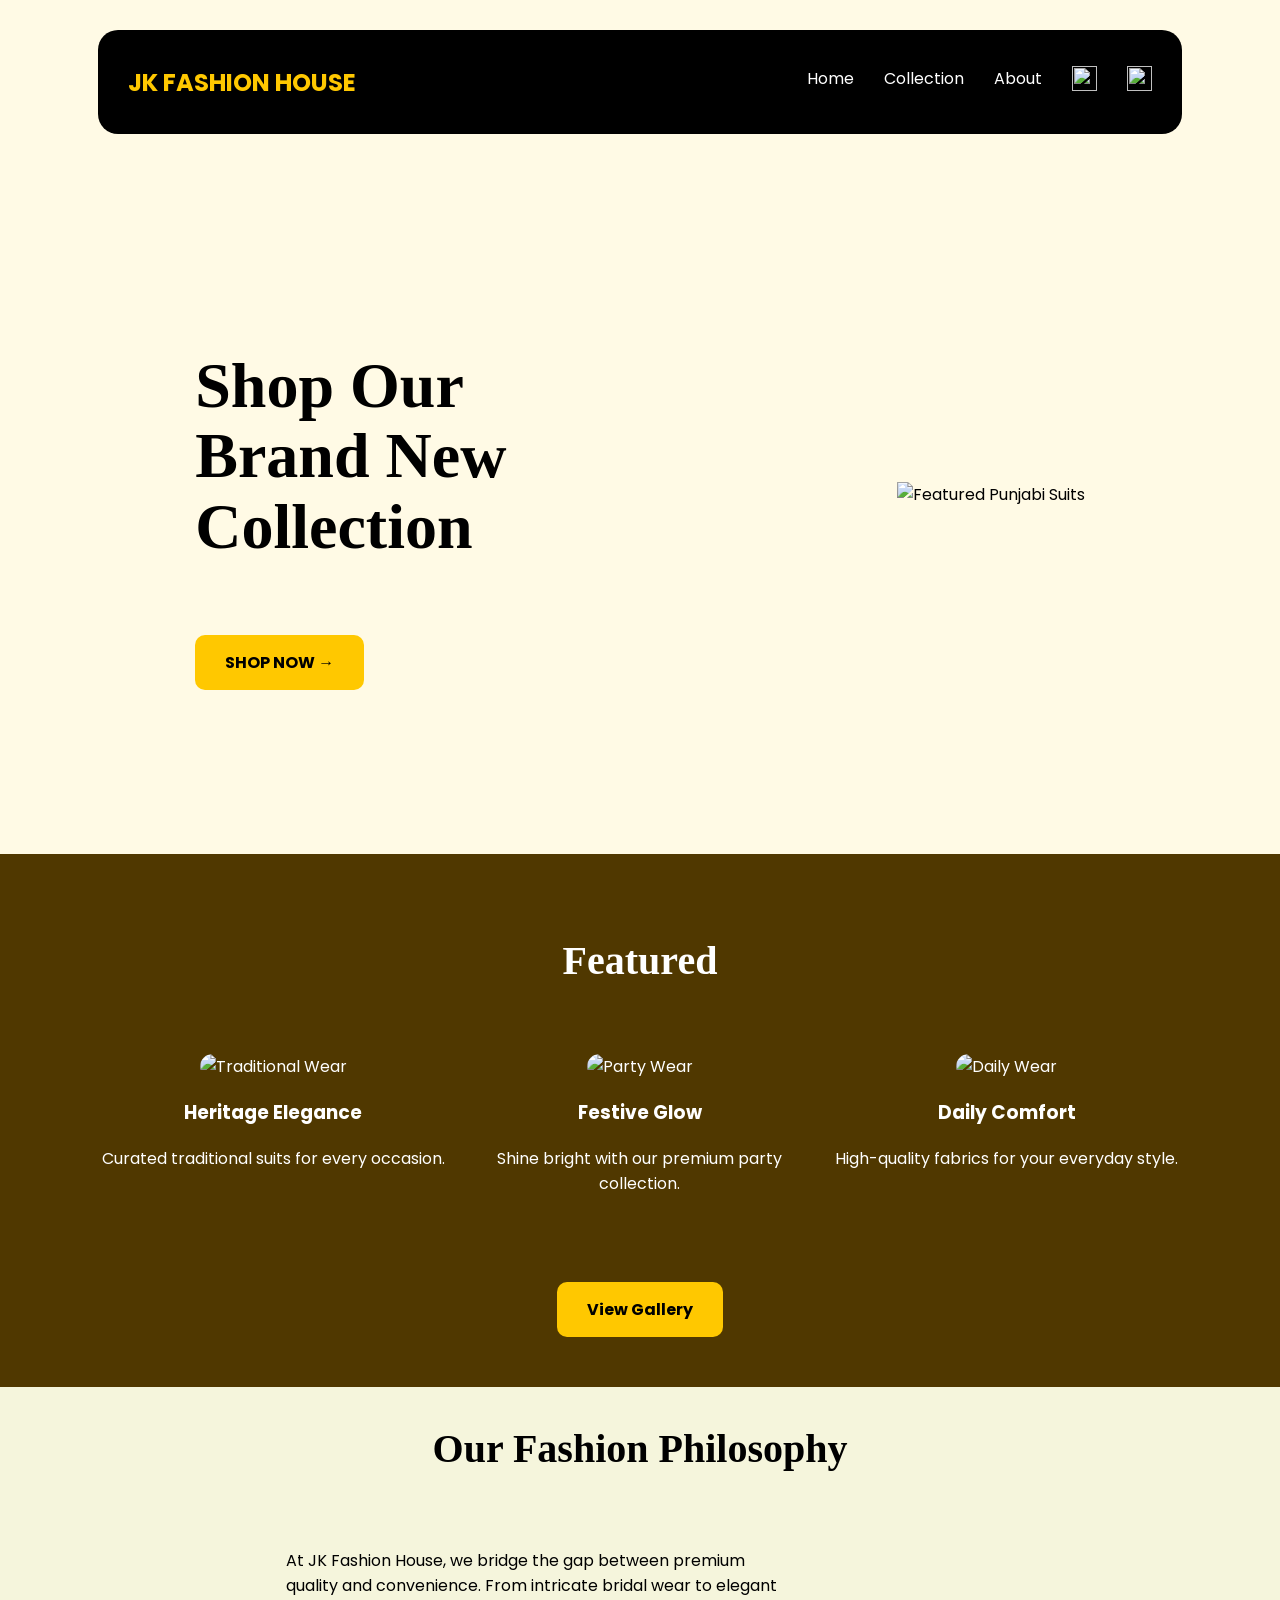
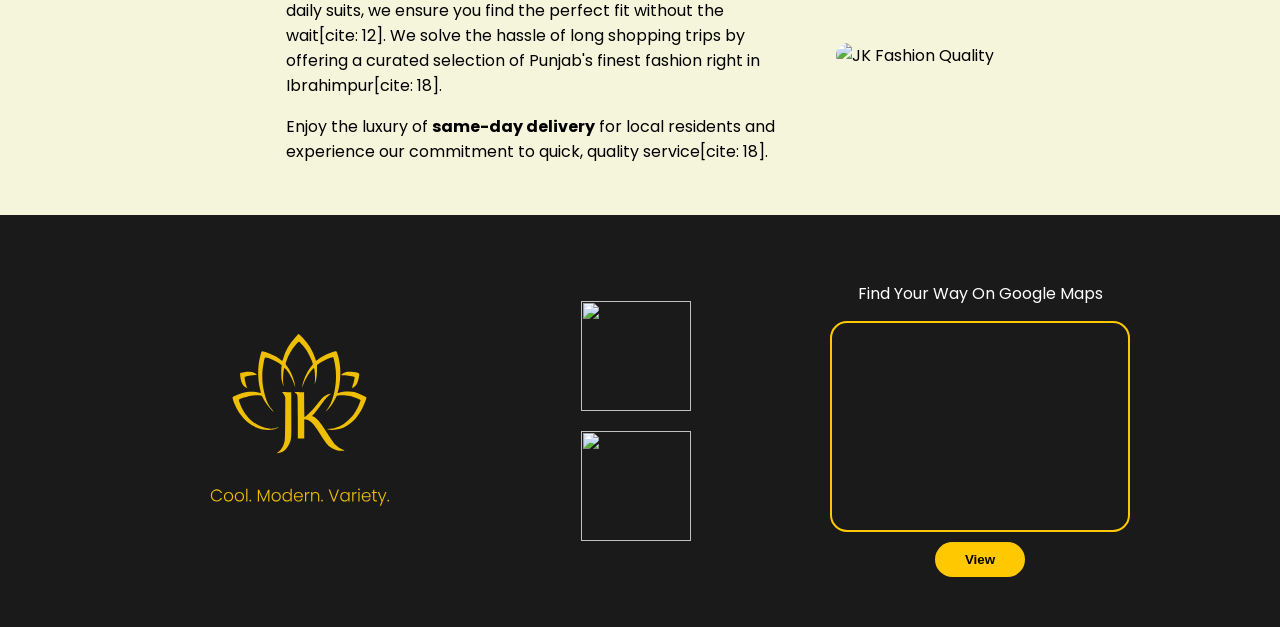
==== index.html @ 8bbc5f59 "Initial launch of JK Fashion House website" ====
<!DOCTYPE html>
<html lang="en">
<head>
    <meta charset="UTF-8">
    <meta name="viewport" content="width=device-width, initial-scale=1.0">
    <title>JK Fashion House | Ibrahimpur, Punjab</title>
    <link rel="stylesheet" href="style.css">
    <link href="https://fonts.googleapis.com/css2?family=Playfair+Display:wght@700&family=Poppins:wght@300;400;600&display=swap" rel="stylesheet">
</head>
<body>

    <nav class="navbar">
        <div class="logo"> <a class = "logo" href="#home">JK FASHION HOUSE</a></div>
        <ul class="nav-links">
            <li><a href="#home">Home</a></li>
            <li><a href="#collection">Collection</a></li>
            <li><a href="#about">About</a></li>
            <li><a href="https://instagram.com/jk_fashion_house_" target="_blank" class="icon"><img src="images/Instagram.svg" alt=""></a></li>
            <li><a href="tel:+919876314409" class="icon"> <img src="images/Phone.svg" alt=""></a></li>
        </ul>
    </nav>

    <section id="home" class="hero">
        <div class="hero-content">
            <h1>Shop Our<br>Brand New<br>Collection</h1>
            <a href="#collection" class="btn-primary">SHOP NOW →</a>
        </div>
        <div class="hero-image">
            <img src="images/Hero Img.png" alt="Featured Punjabi Suits">
        </div>
    </section>

    <section id="collection" class="featured-section">
        <h2>Featured</h2>
        <div class="collection-grid">
            <div class="card">
                <img src="images/feature img1.png" alt="Traditional Wear">
                <h3>Heritage Elegance</h3>
                <p>Curated traditional suits for every occasion.</p>
            </div>
            <div class="card">
                <img src="images/feature img2.png" alt="Party Wear">
                <h3>Festive Glow</h3>
                <p>Shine bright with our premium party collection.</p>
            </div>
            <div class="card">
                <img src="images/feature img3.png" alt="Daily Wear">
                <h3>Daily Comfort</h3>
                <p>High-quality fabrics for your everyday style.</p>
            </div>
        </div>
        <div class="gallery-cta">
            <a href="gallery.html" class="btn-gallery" style="text-decoration: none;">View Gallery</a>
            
        </div>
    </section>

    <section id="about" class="about-section">
        <h2>Our Fashion Philosophy</h2>
        <div class="about-container">
            <div class="about-content">
                <p>At JK Fashion House, we bridge the gap between premium quality and convenience. From intricate bridal wear to elegant daily suits, we ensure you find the perfect fit without the wait[cite: 12]. We solve the hassle of long shopping trips by offering a curated selection of Punjab's finest fashion right in Ibrahimpur[cite: 18].</p>
                <p>Enjoy the luxury of <strong>same-day delivery</strong> for local residents and experience our commitment to quick, quality service[cite: 18].</p>
            </div>
            <div class="about-image">
                <img src="images/about img1.png" alt="JK Fashion Quality">
            </div>
        </div>
    </section>

    <footer>
        <div class="footer-grid">
            <div class="footer-brand">
                <h2 class="footer-logo"> <img src="Images/logo.svg" alt="jk fashion house logo"></h2>
            </div>
            <div class="footer-contact">
                <li><a href="https://instagram.com/jk_fashion_house_" target="_blank" class="icon"><img src="images/Instagramw.svg" alt=""></a></li>
               
                <li><a href="tel:+919876314409" class="icon"> <img src="images/Phonew.svg" alt=""> </a></li>
            </div>
            <div class="footer-map">
    <p>Find Your Way On Google Maps</p> <div class="map-container">
        <iframe 
                 src="https://www.google.com/maps/embed?pb=!1m18!1m12!1m3!1d3412.8149960492856!2d76.1540773!3d31.1981426!2m3!1f0!2f0!3f0!3m2!1i1024!2i768!4f13.1!3m3!1m2!1s0x391abf4a02b1e5c7%3A0xc818944be6354df9!2sJK%20Fashion%20House!5e0!3m2!1sen!2sca!4v1774807810191!5m2!1sen!2sca" loading="lazy" referrerpolicy="no-referrer-when-downgrade"
            width="100%" 
            height="200" 
            style="border:0;" 
            allowfullscreen="" 
            loading="lazy" 
            referrerpolicy="no-referrer-when-downgrade">
        </iframe>
    </div>
    <div style="margin-top: 10px;">
        <button class="btn-view"><a href="https://share.google/s5hRpZhei7dYuLaca" target="_blank">View</a></button> </div>
</div>
</div>
            
    </footer>

</body>
</html>
---- style.css ----
/* General Styles */
:root {
    --gold: #FFC800;
    --black: #000000;
    --beige: rgba(255, 250, 229, 1);
    --dark-grey: #1A1A1A;
}




/* --- Animation: Button Pop --- */
.btn-primary, .btn-gallery, .btn-view {
    transition: all 0.3s cubic-bezier(0.175, 0.885, 0.32, 1.275); /* Bouncy feel */
    cursor: pointer;
}

.btn-primary:hover, .btn-gallery:hover, .btn-view:hover {
    transform: scale(1.1); /* Makes the button "pop" out */
    box-shadow: 0px 10px 20px rgba(212, 175, 55, 0.4); /* Gold glow */
}

.btn-primary:active {
    transform: scale(0.95); /* Slight "press" effect when clicked */
}

/* --- Card Hover Effect --- */
.card {
    transition: transform 0.4s ease, box-shadow 0.4s ease;
}

.card:hover {
    transform: translateY(-10px); /* Lifts the card up  */
    box-shadow: 0 15px 30px rgba(0,0,0,0.1);
}

/* --- Lightbox / Modal Styles --- */
.modal {
    display: none; 
    position: fixed; 
    z-index: 1000; 
    padding-top: 50px; 
    left: 0; top: 0;
    width: 100%; height: 100%; 
    background-color: rgba(0,0,0,0.9); 
    cursor: zoom-out;
}

.modal-content {
    margin: auto;
    display: block;
    max-width: 80%;
    max-height: 80vh;
    animation: zoomIn 0.3s; /* Smooth pop-in for the image */
}

@keyframes zoomIn {
    from {transform: scale(0)} 
    to {transform: scale(1)}
}

.close {
    position: absolute;
    top: 20px;
    right: 35px;
    color: #f1f1f1;
    font-size: 40px;
    font-weight: bold;
    cursor: pointer;
}
.nav-links a:hover {
    transform: scale(1.1);
    transition: transform 0.3s ease;
    color: var(--gold);
    text-decoration: underline;
    text-align: center;
}

.nav-links a img:hover {
    transform: scale(1.2);
    transition: transform 0.3s ease;
}






body {
    margin: 0;
    font-family: 'Poppins', sans-serif;
    background-color: var(--beige);
    color: var(--black);
}

/* Navbar [cite: 1, 2] */
.navbar {
    display: flex;
    justify-content: space-between;
    padding: 20px 30px;
    background: var(--black);
    color: var(--gold);
    align-items: center;
    border-radius: 20px;
    margin: auto;
    margin-top: 30px;
    max-width: 80%;
}

.logo { font-weight: bold; font-size: 1.5rem; }

.nav-links { display: flex; list-style: none; gap: 30px; }

.nav-links a { color: white; text-decoration: none; font-size: 1rem; }
.nav-links img { width: 25px; height: 25px; }

/* Hero [cite: 3, 4] */
#home { background: url() no-repeat center center/cover; }
.hero { display: flex; align-items: center; justify-content: center; justify-content: space-around; min-height: 80vh; }

.hero-content h1 { 
    font-family: 'Averia Serif Libre', serif; 
    font-size: 4rem; 
    line-height: 1.1;
}

.btn-primary {
    display: inline-block;
    background: var(--gold);
    color: black;
    padding: 15px 30px;
    text-decoration: none;
    border-radius: 10px;
    font-weight: bold;
    margin-top: 20px;
}

.btn-gallery {
    display: inline-block;
    background: var(--gold);
    color: black;
    padding: 15px 30px;
    text-decoration: none;
    border-radius: 10px;
    font-weight: bold;
    margin-top: 20px;
}

/*Collection [cite: 9, 10, 11, 12] */
#collection { padding: 50px; text-align: center; }
.featured-section h2 { font-family: 'Averia Serif Libre', serif; font-size: 2.5rem; margin-bottom: 20px; }
#collection {background-color: #503800; color: white;}
/* Cards [cite: 5, 6, 7, 8] */
.collection-grid { 
    display: grid; 
    grid-template-columns: repeat(3, 1fr); 
    gap: 20px; 
    padding: 50px; 
}

.card img { width: 100%; border-radius: 15px; }

/* About [cite: 14, 15] */
#about { padding: 5px; text-align: left; background-color: beige; color: black; }
.about-container { display: flex; flex-direction: row; align-items: center; justify-content: center; }
.about-container .about-content { max-width: 500px; margin-right: 50px; }
#about h2 { font-family: 'Averia Serif Libre', serif; font-size: 2.5rem; margin-bottom: 60px; text-align: center; }
.about-image img { border-radius: 25px; }
.about-container {margin-bottom: 30px;}



/* Footer [cite: 13, 16] */
footer {
    background: var(--dark-grey);
    color: white;
    padding: 40px;
    text-align: center;
}

.gold-text { color: var(--gold); }

.footer-grid {
    display: grid;
    grid-template-columns: repeat(3, 1fr);
    gap: 20px;
    max-width: 1000px;
    margin: auto;
}

.footer-brand {
    display: flex;
    flex-direction: column;
    align-items: center;
    justify-content: center;
}
.footer-logo {
    display: flex;
    align-items: center;
    justify-content: center;
}
.footer-logo img {
    width: 180px;
    height: auto;
}
.btn-view {
    background: var(--gold);
    border: none;
    padding: 8px 25px;
    border-radius: 15px;
    cursor: pointer;
}

.footer-contact {
    display: flex;
    flex-direction: column;
    align-items: center;
    justify-content: center;
}
.footer-contact li {
    list-style: none;
    margin: 10px 0;
}
.footer-contact img {
    width: 110px;
    height: 110px;
    vertical-align: middle;
    margin-right: 8px;
}
.logo a {
    color: var(--gold);
    text-decoration: none;
}
.footer-map p {
    margin-bottom: 15px;
}
.footer-map .btn-view {
    background: var(--gold);
    border: none;
    padding: 10px 30px;
    border-radius: 20px;
    cursor: pointer;
}

.footer-map .btn-view a {
    color: black;
    text-decoration: none;
    font-weight: bold;
}

/* Footer Map Container */
.footer-map {
    flex: 1;
    min-width: 300px;
    padding: 10px;
}

.map-container {
    margin-top: 15px;
    border: 2px solid var(--gold); /* Adds a premium gold border around the map */
    border-radius: 17px;
    overflow: hidden;
    transition: transform 0.3s ease;
}

.map-container:hover {
    transform: scale(1.02); /* Slight pop effect when hovering over the map */
}






/*Gallery page

/* Gallery Page Specifics */
.gallery-container {
    padding: 80px 50px;
    background-color: var(--beige);
}

.gallery-header {
    text-align: center;
    margin-bottom: 50px;
}

.gallery-header h1 {
    font-family: 'Playfair Display', serif;
    font-size: 3rem;
    color: var(--black);
}

.gallery-grid {
    display: columns;
    columns: 3; /* Creates a high-end magazine layout */
    column-gap: 20px;
}

.gallery-item {
    width: 100%;
    margin-bottom: 20px;
    break-inside: avoid;
}

.gallery-item img {
    width: 100%;
    border-radius: 10px;
    transition: transform 0.3s ease;
    border: 2px solid transparent;
}

.gallery-item img:hover {
    transform: scale(1.02);
    border-color: var(--gold);
}

.center-btn {
    text-align: center;
    margin-top: 50px;
}

/* Responsive fix for phones */
@media (max-width: 768px) {
    .gallery-grid { columns: 1; }
}

/* --- MOBILE VERSION (Screens 768px and below) --- */
@media (max-width: 768px) {
    
    /* Navbar: Centered and scaled for touch */
    .navbar {
        max-width: 95%; /* More width on small screens */
        flex-direction: column;
        padding: 15px;
        margin-top: 10px;
        gap: 15px;
    }

    .nav-links {
        gap: 15px;
        padding-left: 0;
    }

    .nav-links a {
        font-size: 0.9rem;
    }

    /* Hero Section: Stack text on top of image */
    .hero {
        flex-direction: column;
        text-align: center;
        padding: 40px 20px;
        min-height: auto;
    }

    .hero-content h1 {
        font-size: 2.5rem; /* Shrunk for mobile visibility */
        margin-bottom: 20px;
    }

    .hero-image img {
        width: 100%;
        max-width: 300px; /* Prevents image from being too huge */
        margin-top: 30px;
    }

    /* Collection Section: Single column grid */
    .collection-grid {
        grid-template-columns: 1fr; /* Stacks cards vertically */
        padding: 20px;
        gap: 30px;
    }

    /* About Section: Reversed stack (Text then Image) */
    .about-container {
        flex-direction: column-reverse;
        padding: 20px;
    }

    .about-container .about-content {
        max-width: 100%;
        margin-right: 0;
        text-align: center;
        padding: 20px 0;
    }

    #about h2 {
        font-size: 2rem;
        margin-bottom: 30px;
    }

    .about-image img {
        width: 100%;
        max-width: 350px;
    }

    /* Footer: 1-column layout */
    .footer-grid {
        grid-template-columns: 1fr;
        gap: 40px;
    }

    .footer-logo img {
        width: 140px;
    }

    .footer-contact img {
        width: 80px; /* Smaller icons for mobile */
        height: 80px;
    }

    .footer-map {
        min-width: 100%;
        padding: 0;
    }

    /* Gallery: Handled by your existing @media rule, 
       but we ensure the container padding is smaller */
    .gallery-container {
        padding: 40px 20px;
    }

    .gallery-header h1 {
        font-size: 2.2rem;
    }
}
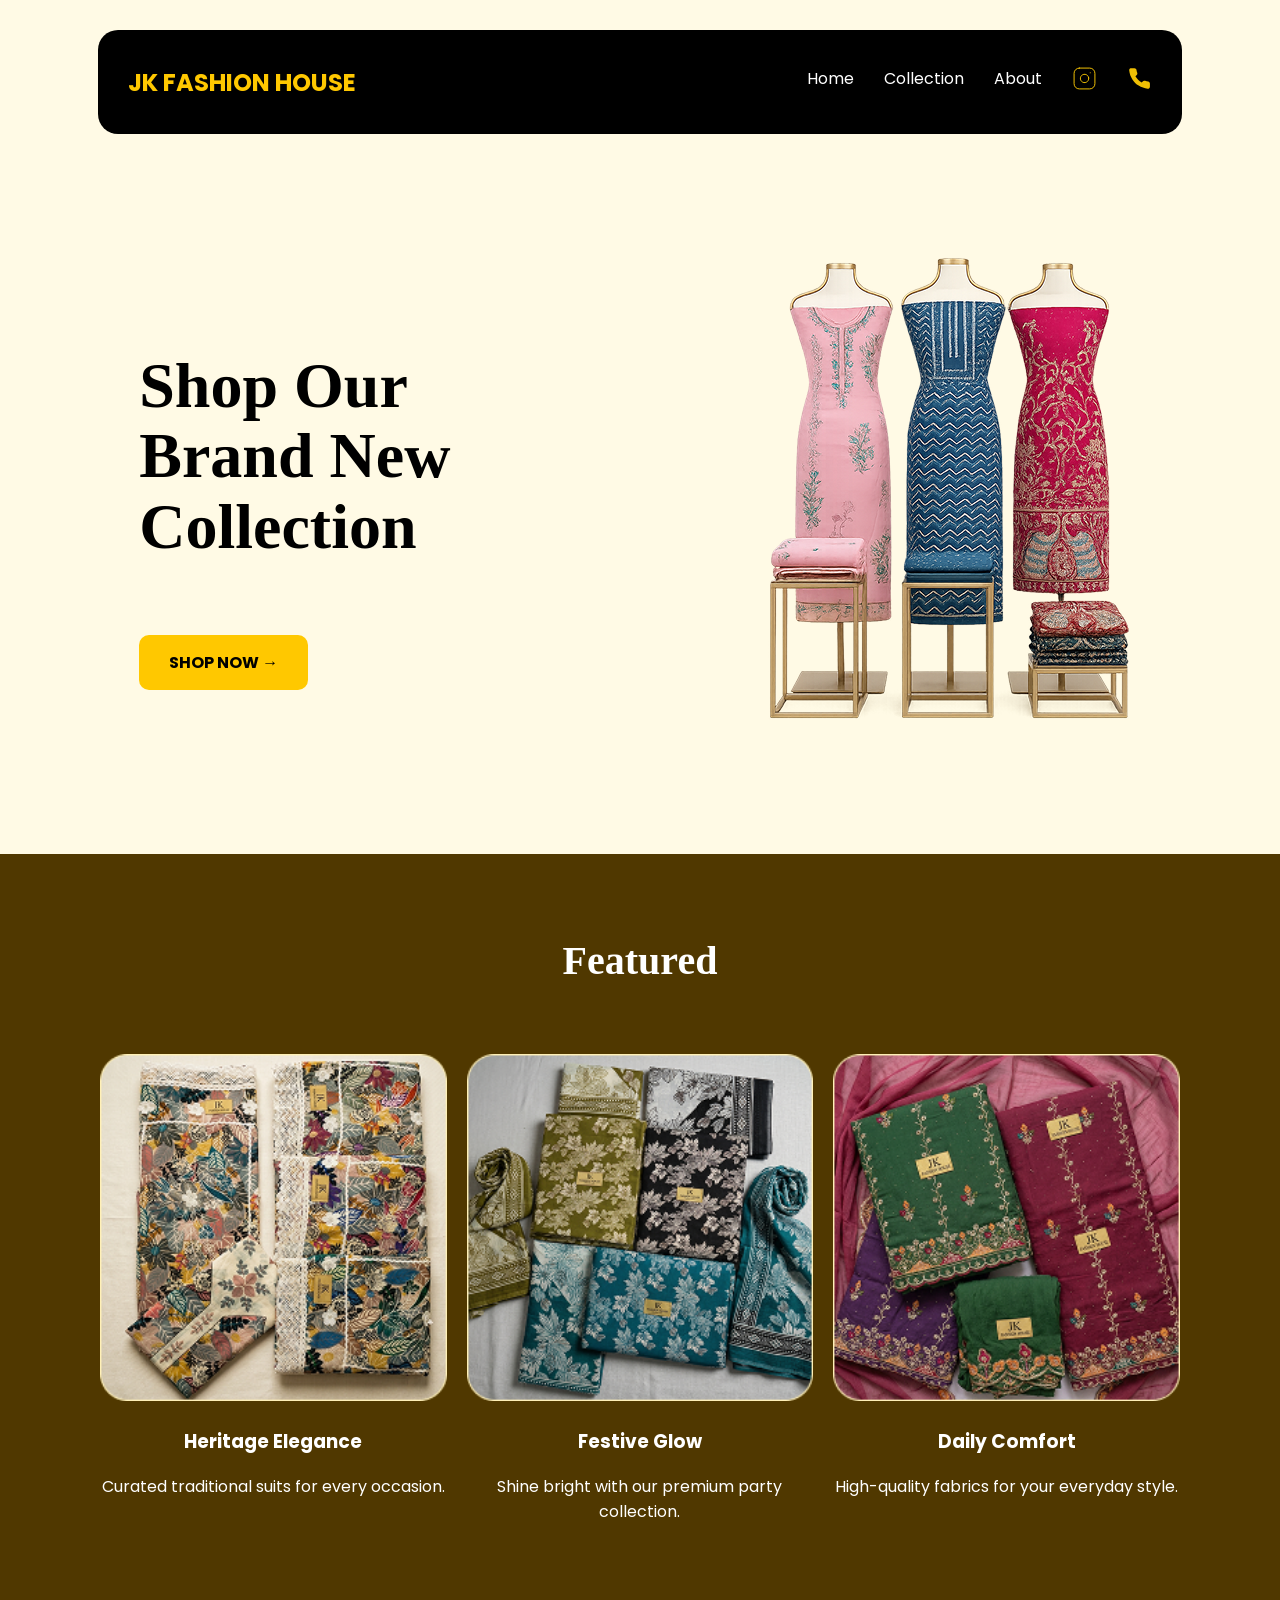
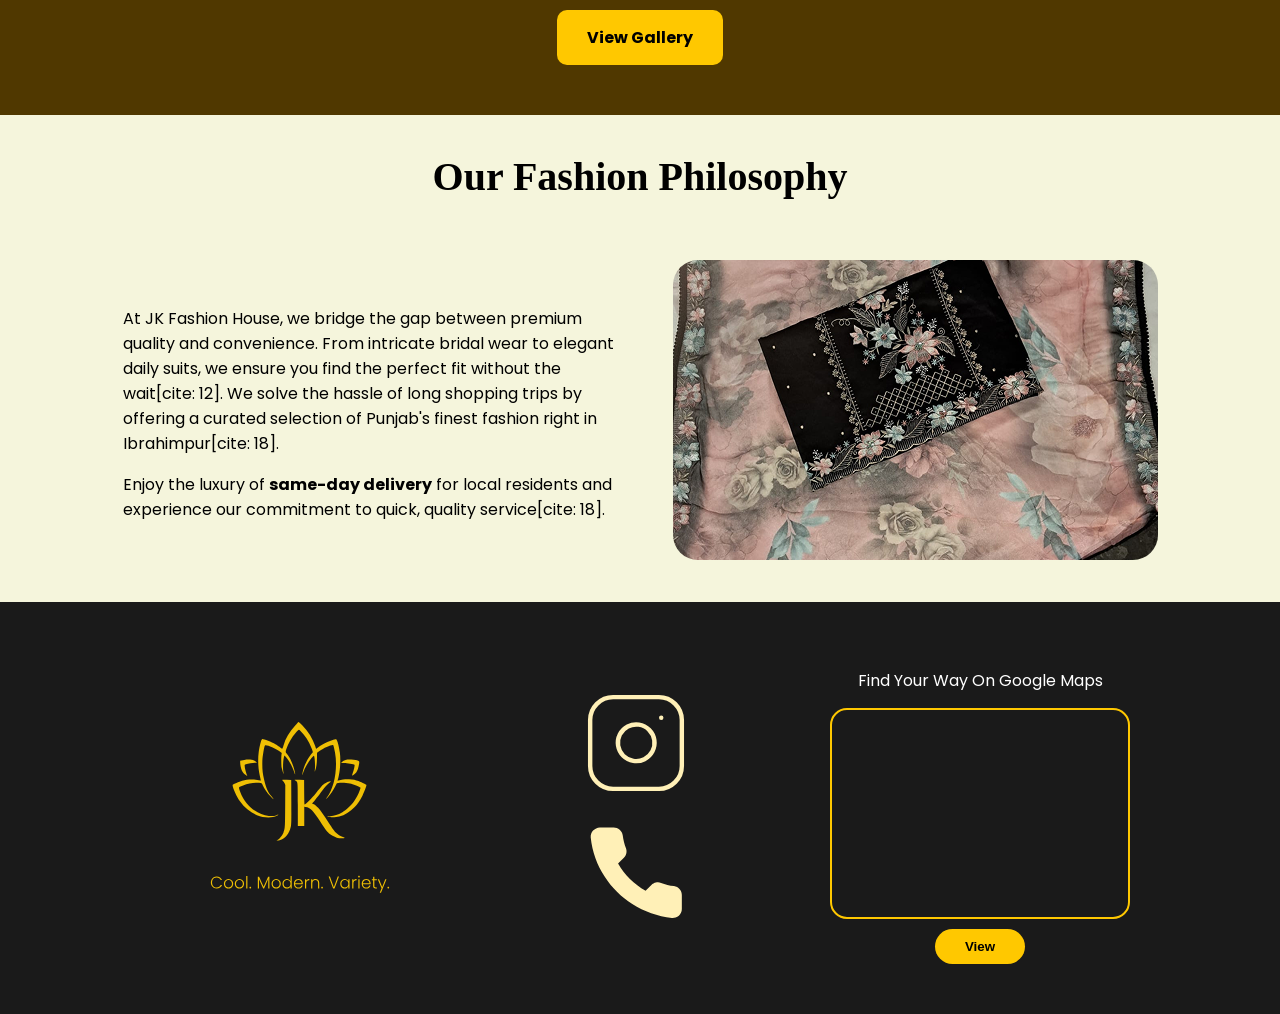
==== commit f44f43a2: "fixed image path and folder structure" ====
--- a/index.html
+++ b/index.html
@@ -10,13 +10,13 @@
 <body>
 
     <nav class="navbar">
-        <div class="logo"> <a class = "logo" href="#home">JK FASHION HOUSE</a></div>
+        <div class="logo"> <a class = "logo" href="index.html">JK FASHION HOUSE</a></div>
         <ul class="nav-links">
-            <li><a href="#home">Home</a></li>
-            <li><a href="#collection">Collection</a></li>
-            <li><a href="#about">About</a></li>
-            <li><a href="https://instagram.com/jk_fashion_house_" target="_blank" class="icon"><img src="images/Instagram.svg" alt=""></a></li>
-            <li><a href="tel:+919876314409" class="icon"> <img src="images/Phone.svg" alt=""></a></li>
+            <li><a href="index.html" style="text-decoration: none;">Home</a></li>
+            <li><a href="index.html#collection">Collection</a></li>
+            <li><a href="index.html#about">About</a></li>
+            <li><a href="https://instagram.com/jk_fashion_house_" target="_blank" class="icon"><img src="/Images/Instagram.svg" alt=""></a></li>
+            <li><a href="tel:+919876314409" class="icon"> <img src="/Images/Phone.svg" alt=""></a></li>
         </ul>
     </nav>
 
@@ -26,7 +26,7 @@
             <a href="#collection" class="btn-primary">SHOP NOW →</a>
         </div>
         <div class="hero-image">
-            <img src="images/Hero Img.png" alt="Featured Punjabi Suits">
+            <img src="/Images/Hero Img.png" alt="Featured Punjabi Suits">
         </div>
     </section>
 
@@ -34,17 +34,17 @@
         <h2>Featured</h2>
         <div class="collection-grid">
             <div class="card">
-                <img src="images/feature img1.png" alt="Traditional Wear">
+                <img src="/Images/feature img1.png" alt="Traditional Wear">
                 <h3>Heritage Elegance</h3>
                 <p>Curated traditional suits for every occasion.</p>
             </div>
             <div class="card">
-                <img src="images/feature img2.png" alt="Party Wear">
+                <img src="/Images/feature img2.png" alt="Party Wear">
                 <h3>Festive Glow</h3>
                 <p>Shine bright with our premium party collection.</p>
             </div>
             <div class="card">
-                <img src="images/feature img3.png" alt="Daily Wear">
+                <img src="/Images/feature img3.png" alt="Daily Wear">
                 <h3>Daily Comfort</h3>
                 <p>High-quality fabrics for your everyday style.</p>
             </div>
@@ -63,7 +63,7 @@
                 <p>Enjoy the luxury of <strong>same-day delivery</strong> for local residents and experience our commitment to quick, quality service[cite: 18].</p>
             </div>
             <div class="about-image">
-                <img src="images/about img1.png" alt="JK Fashion Quality">
+                <img src="/Images/about img1.png" alt="JK Fashion Quality">
             </div>
         </div>
     </section>
@@ -71,12 +71,12 @@
     <footer>
         <div class="footer-grid">
             <div class="footer-brand">
-                <h2 class="footer-logo"> <img src="Images/logo.svg" alt="jk fashion house logo"></h2>
+                <h2 class="footer-logo"> <img src="/Images/logo.svg" alt="jk fashion house logo"></h2>
             </div>
             <div class="footer-contact">
-                <li><a href="https://instagram.com/jk_fashion_house_" target="_blank" class="icon"><img src="images/Instagramw.svg" alt=""></a></li>
+                <li><a href="https://instagram.com/jk_fashion_house_" target="_blank" class="icon"><img src="/Images/Instagramw.svg" alt=""></a></li>
                
-                <li><a href="tel:+919876314409" class="icon"> <img src="images/Phonew.svg" alt=""> </a></li>
+                <li><a href="tel:+919876314409" class="icon"> <img src="/Images/Phonew.svg" alt=""> </a></li>
             </div>
             <div class="footer-map">
     <p>Find Your Way On Google Maps</p> <div class="map-container">
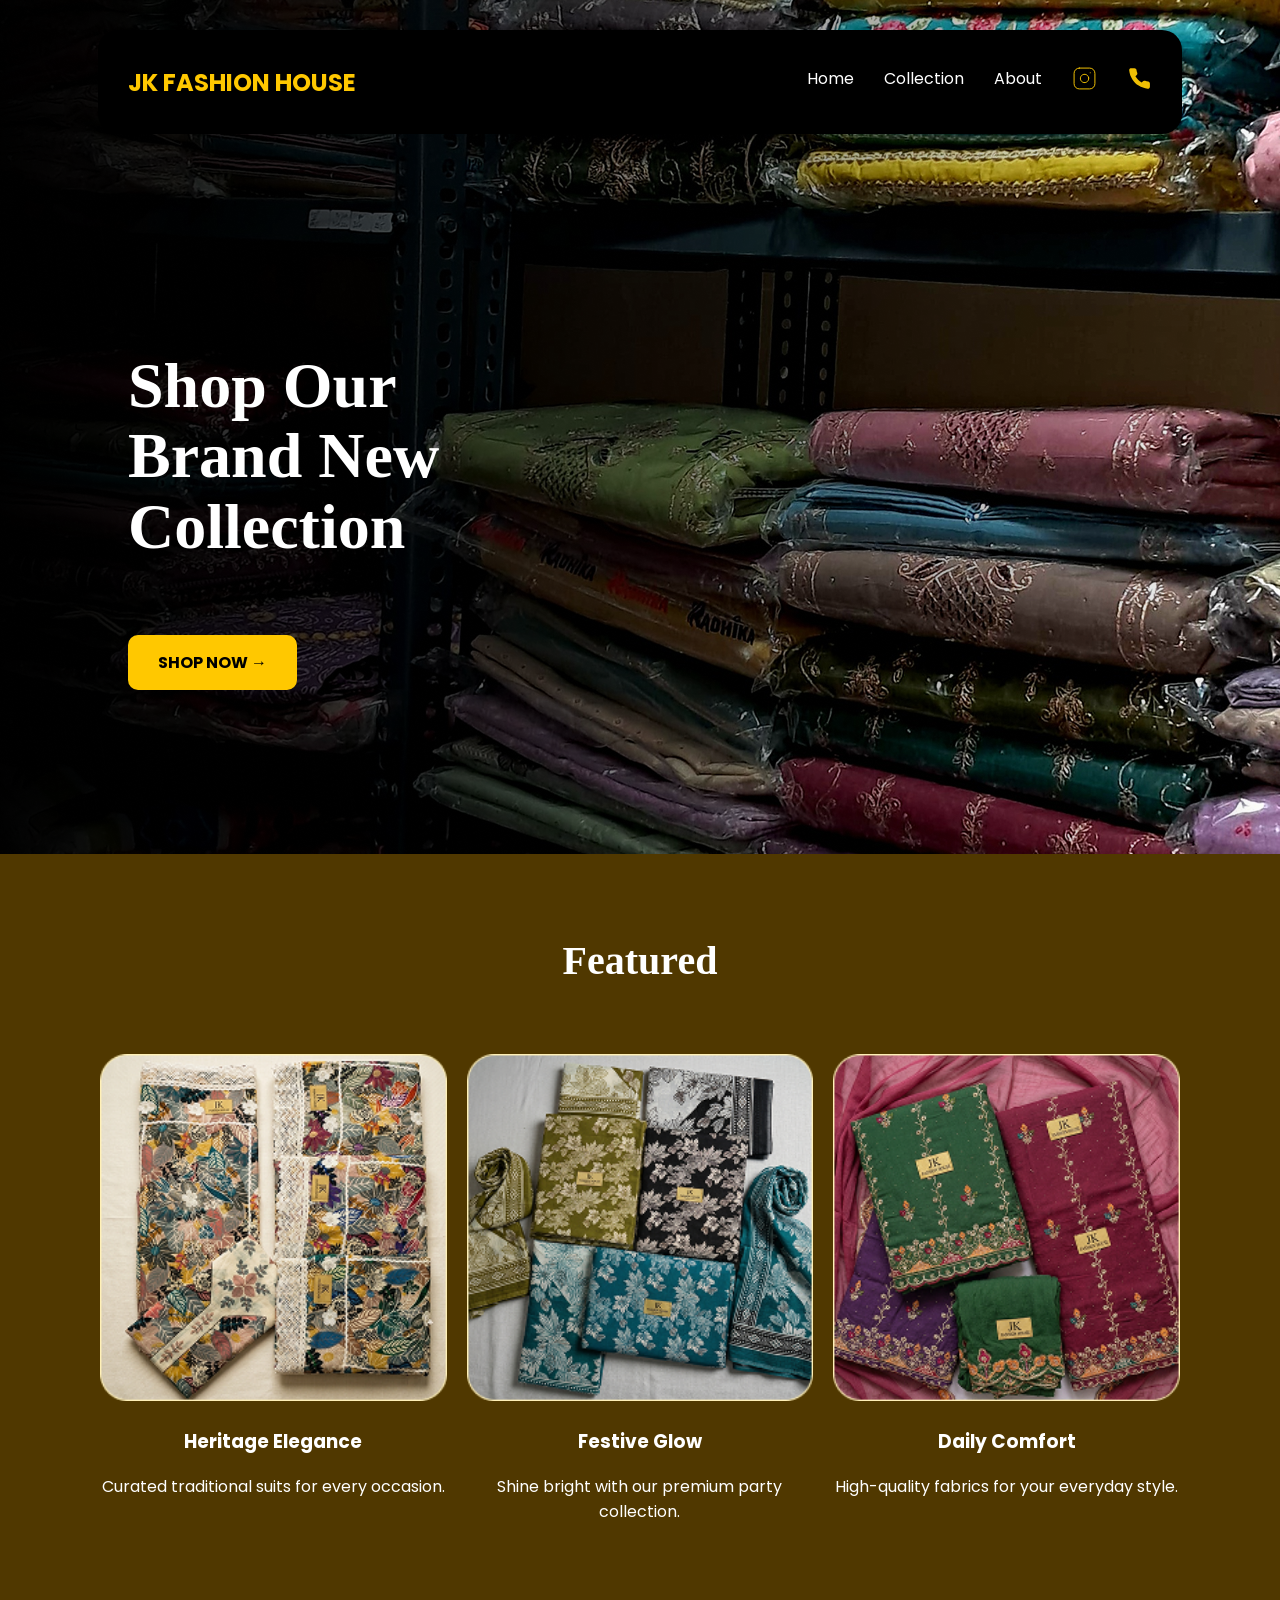
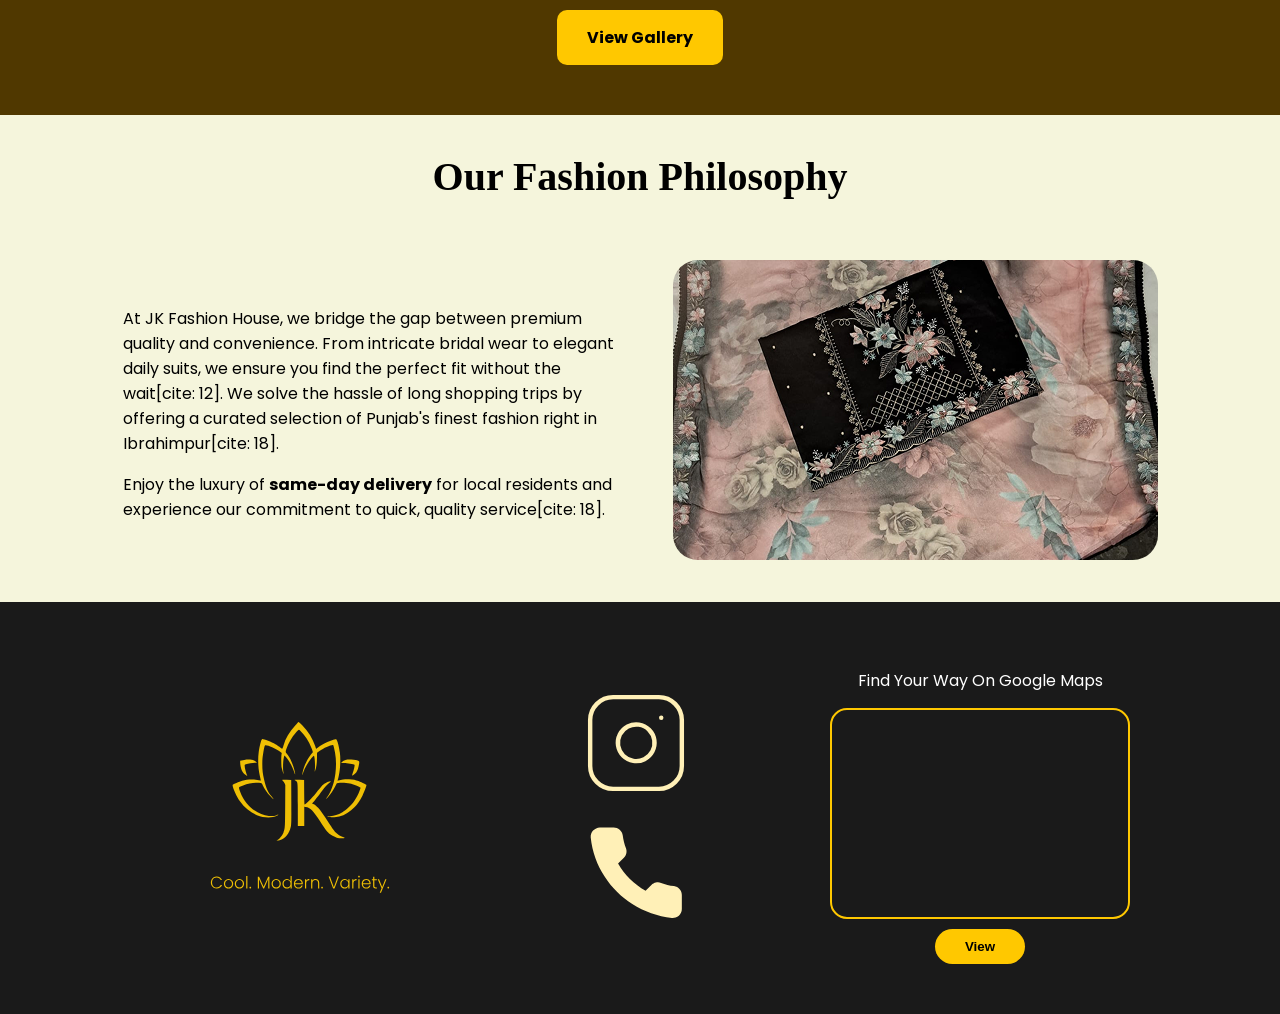
==== commit 444cda6e: "changing the hero image" ====
--- a/index.html
+++ b/index.html
@@ -8,6 +8,10 @@
     <link href="https://fonts.googleapis.com/css2?family=Playfair+Display:wght@700&family=Poppins:wght@300;400;600&display=swap" rel="stylesheet">
 </head>
 <body>
+
+    <div class="hero-image">
+            <img src="/Images/Hero Img.png" alt="Featured Punjabi Suits">
+        </div>
 
     <nav class="navbar">
         <div class="logo"> <a class = "logo" href="index.html">JK FASHION HOUSE</a></div>
@@ -25,9 +29,7 @@
             <h1>Shop Our<br>Brand New<br>Collection</h1>
             <a href="#collection" class="btn-primary">SHOP NOW →</a>
         </div>
-        <div class="hero-image">
-            <img src="/Images/Hero Img.png" alt="Featured Punjabi Suits">
-        </div>
+        
     </section>
 
     <section id="collection" class="featured-section">
--- a/style.css
+++ b/style.css
@@ -116,13 +116,44 @@
 
 /* Hero [cite: 3, 4] */
 #home { background: url() no-repeat center center/cover; }
-.hero { display: flex; align-items: center; justify-content: center; justify-content: space-around; min-height: 80vh; }
+
+.hero {
+    position: relative;
+    display: flex;
+    align-items: center;
+    justify-content: flex-start;
+    min-height: 80vh;
+    overflow: hidden;
+    padding: 0% 10%;
+}
+
+.hero-image img {
+    position: absolute;
+    top: 0;
+    left: 0;
+    width: 100%;
+    height: 100%;
+    object-fit: cover;
+    z-index: -1;
+}
+
+.hero-content {
+    position: relative;
+    z-index: 2;
+    text-align: left ;
+    color: white;
+    max-width: 500px;
+}
+
 
 .hero-content h1 { 
     font-family: 'Averia Serif Libre', serif; 
     font-size: 4rem; 
     line-height: 1.1;
-}
+    color: white;
+
+}
+
 
 .btn-primary {
     display: inline-block;
@@ -361,8 +392,7 @@
 
     .hero-image img {
         width: 100%;
-        max-width: 300px; /* Prevents image from being too huge */
-        margin-top: 30px;
+        margin: top 0;
     }
 
     /* Collection Section: Single column grid */
